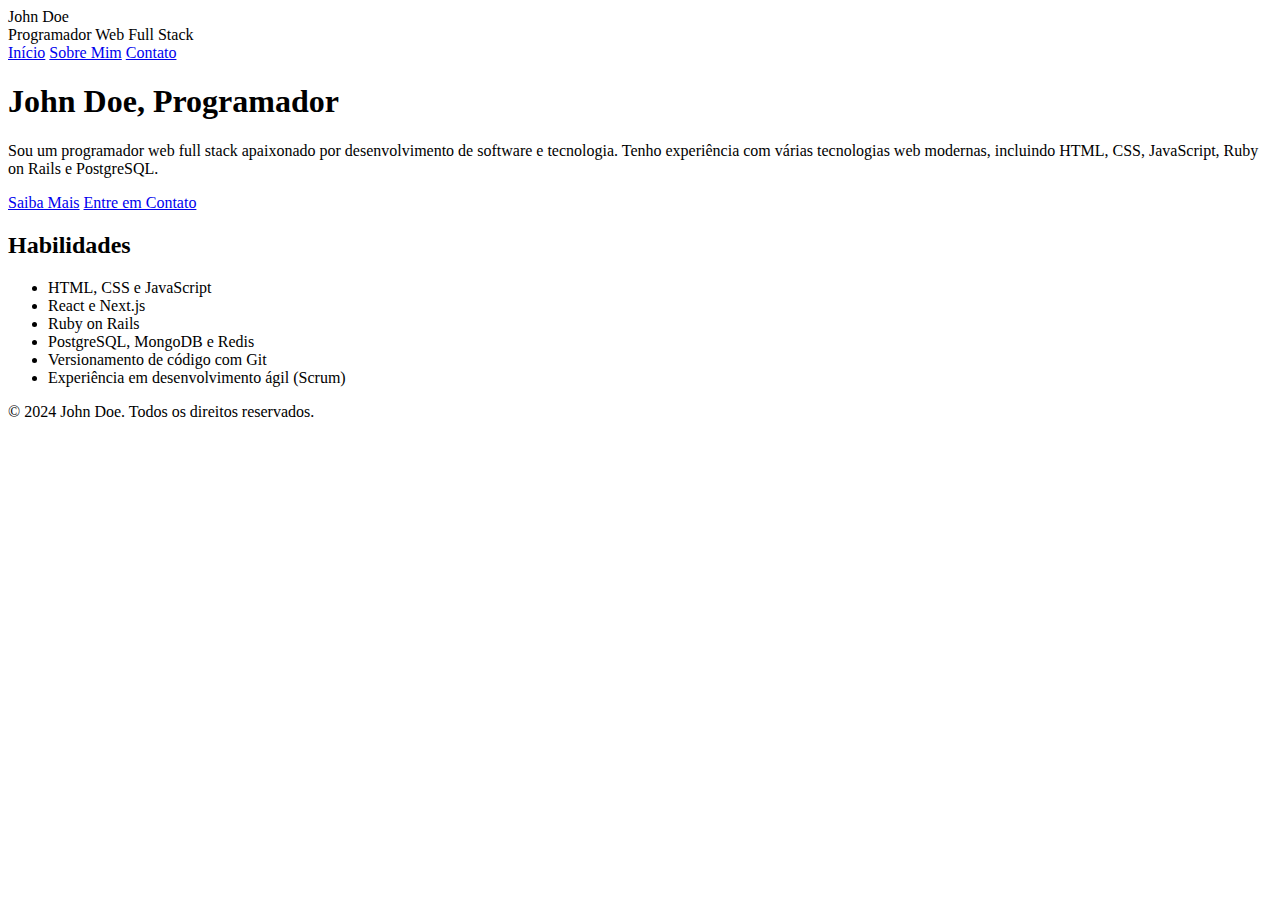
==== index.html @ 497987bd "cria index.html" ====
<!DOCTYPE html>
<html lang="pt-br">
  <head>
    <meta charset="UTF-8" />
    <meta name="viewport" content="width=device-width, initial-scale=1.0" />
    <title>Início - John Doe, Programador</title>
    <link rel="stylesheet" href="style.css" />
  </head>

  <body>
    <header>
      <div>
        <div class="logo">John Doe</div>
        <div class="title">Programador Web Full Stack</div>
      </div>
      <nav>
        <a href="/index.html" class="nav-link">Início</a>
        <a href="/sobre.html" class="nav-link">Sobre Mim</a>
        <a href="/contato.html" class="nav-link">Contato</a>
      </nav>
      <div></div>
    </header>
    <div class="container">
      <section>
        <h1>John Doe, Programador</h1>
        <p>
          Sou um programador web full stack apaixonado por desenvolvimento de
          software e tecnologia. Tenho experiência com várias tecnologias web
          modernas, incluindo HTML, CSS, JavaScript, Ruby on Rails e PostgreSQL.
        </p>
      </section>

      <section>
        <a href="/sobre.html" class="call-to-action">Saiba Mais</a>
        <a href="/contato.html" class="call-to-action">Entre em Contato</a>
      </section>

      <section class="skills">
        <h2>Habilidades</h2>
        <ul>
          <li>HTML, CSS e JavaScript</li>
          <li>React e Next.js</li>
          <li>Ruby on Rails</li>
          <li>PostgreSQL, MongoDB e Redis</li>
          <li>Versionamento de código com Git</li>
          <li>Experiência em desenvolvimento ágil (Scrum)</li>
        </ul>
      </section>
    </div>
    <footer>
      <p>&copy; 2024 John Doe. Todos os direitos reservados.</p>
    </footer>
  </body>
</html>
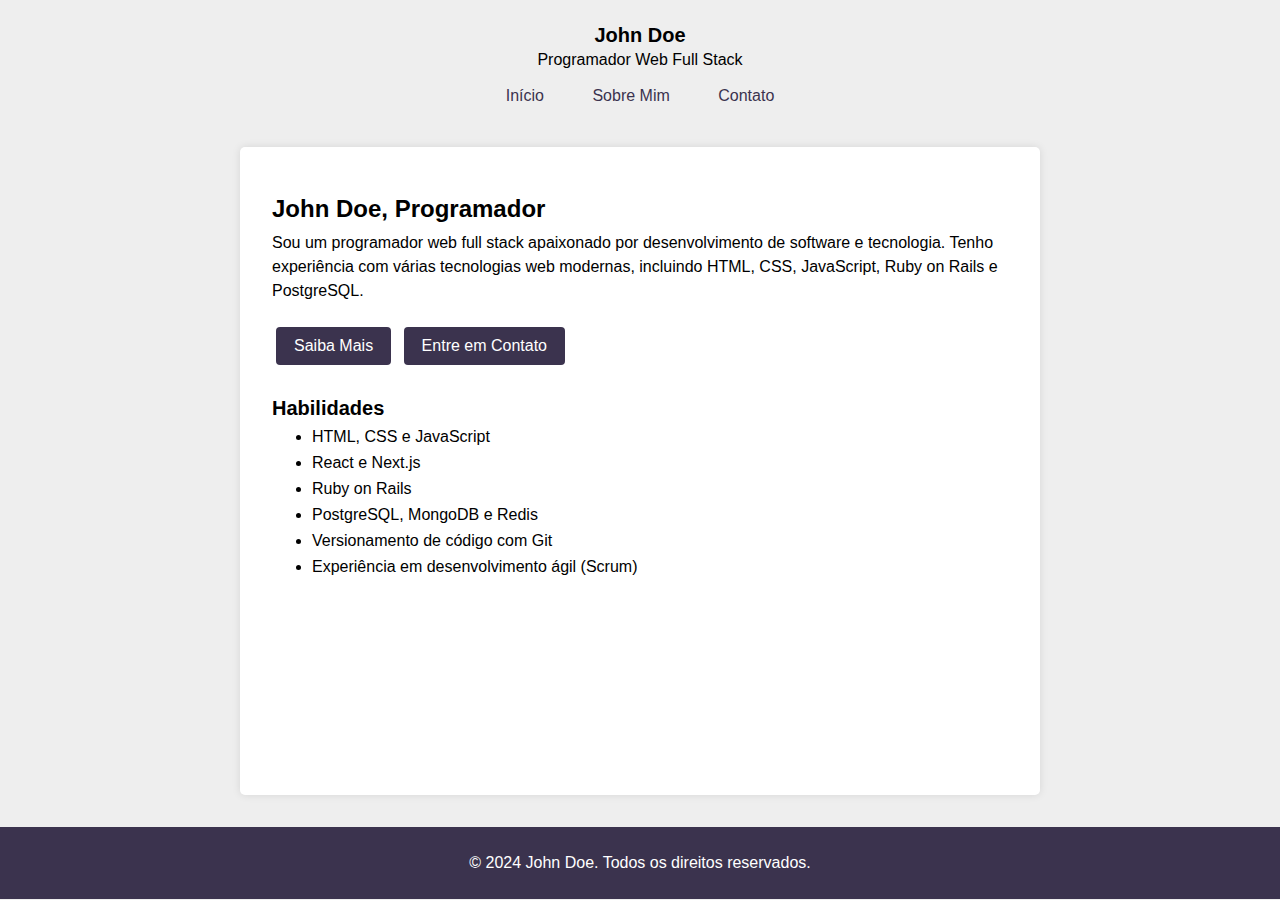
==== commit 37ee3184: "fix all hrefs" ====
--- a/index.html
+++ b/index.html
@@ -14,9 +14,9 @@
         <div class="title">Programador Web Full Stack</div>
       </div>
       <nav>
-        <a href="/index.html" class="nav-link">Início</a>
-        <a href="/sobre.html" class="nav-link">Sobre Mim</a>
-        <a href="/contato.html" class="nav-link">Contato</a>
+        <a href="index.html" class="nav-link">Início</a>
+        <a href="sobre.html" class="nav-link">Sobre Mim</a>
+        <a href="contato.html" class="nav-link">Contato</a>
       </nav>
       <div></div>
     </header>
@@ -31,8 +31,8 @@
       </section>
 
       <section>
-        <a href="/sobre.html" class="call-to-action">Saiba Mais</a>
-        <a href="/contato.html" class="call-to-action">Entre em Contato</a>
+        <a href="sobre.html" class="call-to-action">Saiba Mais</a>
+        <a href="contato.html" class="call-to-action">Entre em Contato</a>
       </section>
 
       <section class="skills">
--- a/style.css
+++ b/style.css
@@ -0,0 +1,103 @@
+* {
+  box-sizing: border-box;
+  margin: 0;
+  padding: 0;
+}
+
+body {
+  font-family: Arial, sans-serif;
+  margin: 0;
+  padding: 0;
+  background-color: #eee;
+}
+
+header {
+  padding: 1.5rem 0;
+  text-align: center;
+}
+
+header .logo {
+  font-size: 1.25rem;
+  font-weight: 600;
+  margin-bottom: 0.25rem;
+}
+
+header .nav-link {
+  color: #3b334e;
+  border-radius: 4px;
+  display: inline-block;
+  margin: 0.5rem 0.25rem;
+  padding: 0.625rem 1.125rem;
+  text-decoration: none;
+  transition: 0.2s;
+}
+
+header .nav-link:hover {
+  background-color: #e2d7ff;
+}
+
+h1 {
+  font-size: 1.5rem;
+  margin: 1rem 0 0.5rem;
+}
+
+h2 {
+  font-size: 1.25rem;
+  margin: 1rem 0 0.5rem;
+}
+
+p {
+  line-height: 1.5;
+}
+
+a {
+  color: #3b334e;
+  text-decoration: none;
+}
+
+ul li {
+  margin-bottom: 0.5rem;
+  margin-left: 2.5rem;
+}
+
+.container {
+  min-height: calc(100vh - 252px);
+  max-width: 800px;
+  margin: 0 auto 2rem;
+  padding: 2rem;
+  background-color: #fff;
+  box-shadow: 0 0 0.5rem rgba(0, 0, 0, 0.1);
+  border-radius: 5px;
+}
+
+section {
+  margin-bottom: 1rem;
+}
+
+.call-to-action {
+  background-color: #3b334e;
+  border: 0;
+  border-radius: 4px;
+  color: #fff;
+  cursor: pointer;
+  display: inline-block;
+  margin: 0.5rem 0.25rem;
+  padding: 0.625rem 1.125rem;
+  text-decoration: none;
+  transition: 0.2s;
+}
+
+.call-to-action:hover {
+  background-color: #4e4368;
+}
+
+.skills {
+  margin-top: 1.5rem;
+}
+
+footer {
+  text-align: center;
+  padding: 1.5rem 0;
+  background-color: #3b334e;
+  color: #fff;
+}
